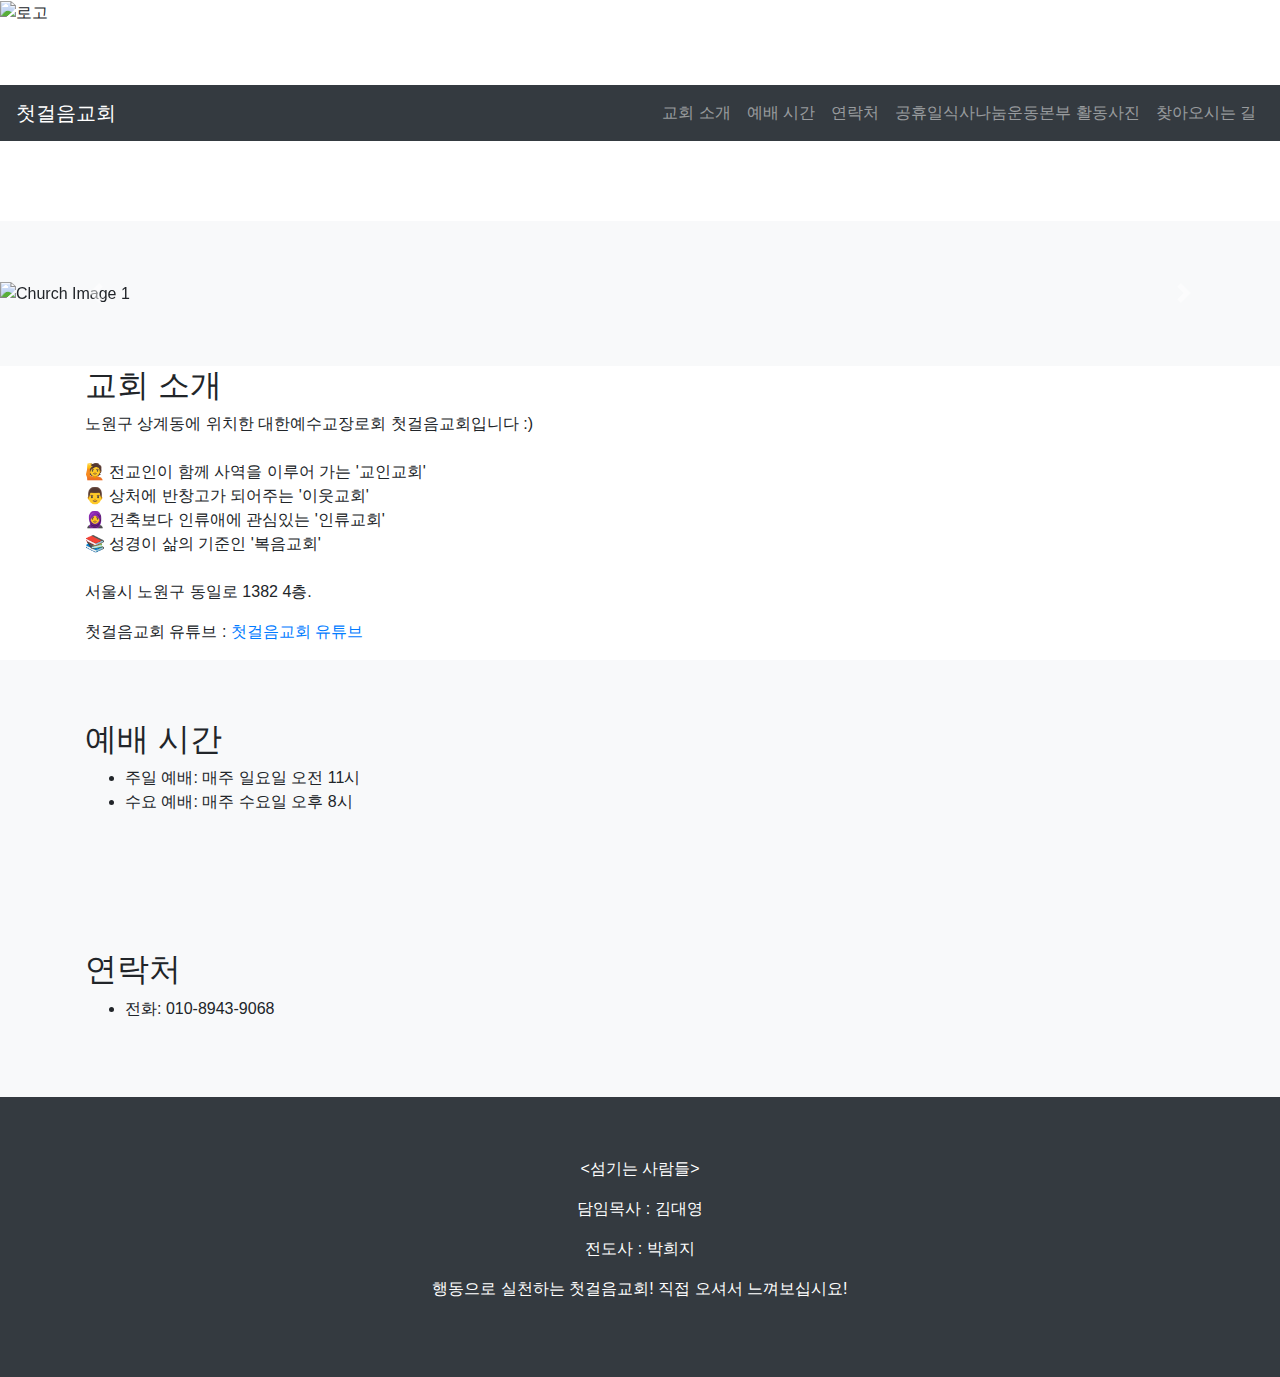
==== 첫걸음교회index.html @ 9ec436d0 "Add files via upload" ====
<!DOCTYPE html>
<html lang="ko">
<head>
    <meta charset="UTF-8">
    <meta http-equiv="X-UA-Compatible" content="IE=edge">
    <meta name="viewport" content="width=device-width, initial-scale=1.0">
    <title>첫걸음교회</title>
    <!-- Bootstrap CSS -->
    <link href="https://stackpath.bootstrapcdn.com/bootstrap/4.5.2/css/bootstrap.min.css" rel="stylesheet">
    <!-- Custom CSS -->
    <link rel="stylesheet" href="styles.css">
		<img src="image.png" alt="로고">
    <style>
        body {
            font-family: 'Arial', sans-serif;
        }
        .navbar {
            margin-bottom: 20px;
        }
        header, section, footer {
            padding: 60px 0;
        }
        section {
            background-color: #f8f9fa;
        }
        footer {
            background-color: #343a40;
            color: #ffffff;
        }
        .carousel-inner img {
            width: 100%;
            height: 100%;
        }
    </style>
</head>
<body>
    <header>
        <nav class="navbar navbar-expand-lg navbar-dark bg-dark">
            <a class="navbar-brand" href="#">첫걸음교회</a>
            <button class="navbar-toggler" type="button" data-toggle="collapse" data-target="#navbarNav" aria-controls="navbarNav" aria-expanded="false" aria-label="Toggle navigation">
                <span class="navbar-toggler-icon"></span>
            </button>
            <div class="collapse navbar-collapse" id="navbarNav">
                <ul class="navbar-nav ml-auto">
                    <li class="nav-item"><a class="nav-link" href="#about">교회 소개</a></li>
                    <li class="nav-item"><a class="nav-link" href="#services">예배 시간</a></li>
                    <li class="nav-item"><a class="nav-link" href="#contact">연락처</a></li>
                    <li class="nav-item"><a class="nav-link" href="http://127.0.0.1:5500/프로젝트/공휴일식사나눔운동본부%20활동사진.html" target="_blank">공휴일식사나눔운동본부 활동사진</a></li>
                    <li class="nav-item"><a class="nav-link" href="#" onclick="openFullscreenWindow('http://127.0.0.1:5500/프로젝트/찾아오시는%20길.html')">찾아오시는 길</a></li>
                </ul>
            </div>
        </nav>
    </header>

    <section id="carousel">
        <div id="churchCarousel" class="carousel slide" data-ride="carousel">
            <div class="carousel-inner">
                <div class="carousel-item active">
                    <img src="image1.jpg" alt="Church Image 1">
                </div>
                <div class="carousel-item">
                    <img src="image2.jpg" alt="Church Image 2">
                </div>
                <div class="carousel-item">
                    <img src="image3.jpg" alt="Church Image 3">
                </div>
            </div>
            <a class="carousel-control-prev" href="#churchCarousel" role="button" data-slide="prev">
                <span class="carousel-control-prev-icon" aria-hidden="true"></span>
                <span class="sr-only">Previous</span>
            </a>
            <a class="carousel-control-next" href="#churchCarousel" role="button" data-slide="next">
                <span class="carousel-control-next-icon" aria-hidden="true"></span>
                <span class="sr-only">Next</span>
            </a>
        </div>
    </section>

   
        <div class="container">
            <h2>교회 소개</h2>
            <p>노원구 상계동에 위치한 대한예수교장로회 첫걸음교회입니다 :)<br><br>
                🙋‍ 전교인이 함께 사역을 이루어 가는 '교인교회'<br>
                👨‍ 상처에 반창고가 되어주는 '이웃교회'<br>
                🧕 건축보다 인류애에 관심있는 '인류교회'<br>
                📚 성경이 삶의 기준인 '복음교회'<br><br>
                서울시 노원구 동일로 1382 4층.</p>
            <p>첫걸음교회 유튜브 : <a href="https://www.youtube.com/channel/UCvZF4uK91Dd6JbCHx6-Sb2Q" target="_blank">첫걸음교회 유튜브</a></p>
				</div>

    <section id="services">
        <div class="container">
            <h2>예배 시간</h2>
            <ul>
                <li>주일 예배: 매주 일요일 오전 11시</li>
                <li>수요 예배: 매주 수요일 오후 8시</li>
            </ul>
        </div>
    </section>

    <section id="contact">
        <div class="container">
            <h2>연락처</h2>
            <ul>
                <li>전화: 010-8943-9068</li>
            </ul>
        </div>
    </section>

    <footer>
        <div class="container text-center">
            <p><섬기는 사람들></p>
            <p>담임목사 : 김대영</p>
            <p>전도사 : 박희지</p>
            <p>행동으로 실천하는 첫걸음교회! 직접 오셔서 느껴보십시요!</p>
        </div>
    </footer>

    <!-- Bootstrap JS, Popper.js, and jQuery -->
    <script src="https://code.jquery.com/jquery-3.5.1.slim.min.js"></script>
    <script src="https://cdn.jsdelivr.net/npm/@popperjs/core@2.5.4/dist/umd/popper.min.js"></script>
    <script src="https://stackpath.bootstrapcdn.com/bootstrap/4.5.2/js/bootstrap.min.js"></script>
    <!-- Custom JS -->
    <script src="scripts.js"></script>
    <script>
        function openFullscreenWindow(url) {
            var newWindow = window.open(url, '_blank', 'fullscreen=yes');
            newWindow.moveTo(0, 0);
            newWindow.resizeTo(screen.width, screen.height);
        }
    </script>
</body>
</html>
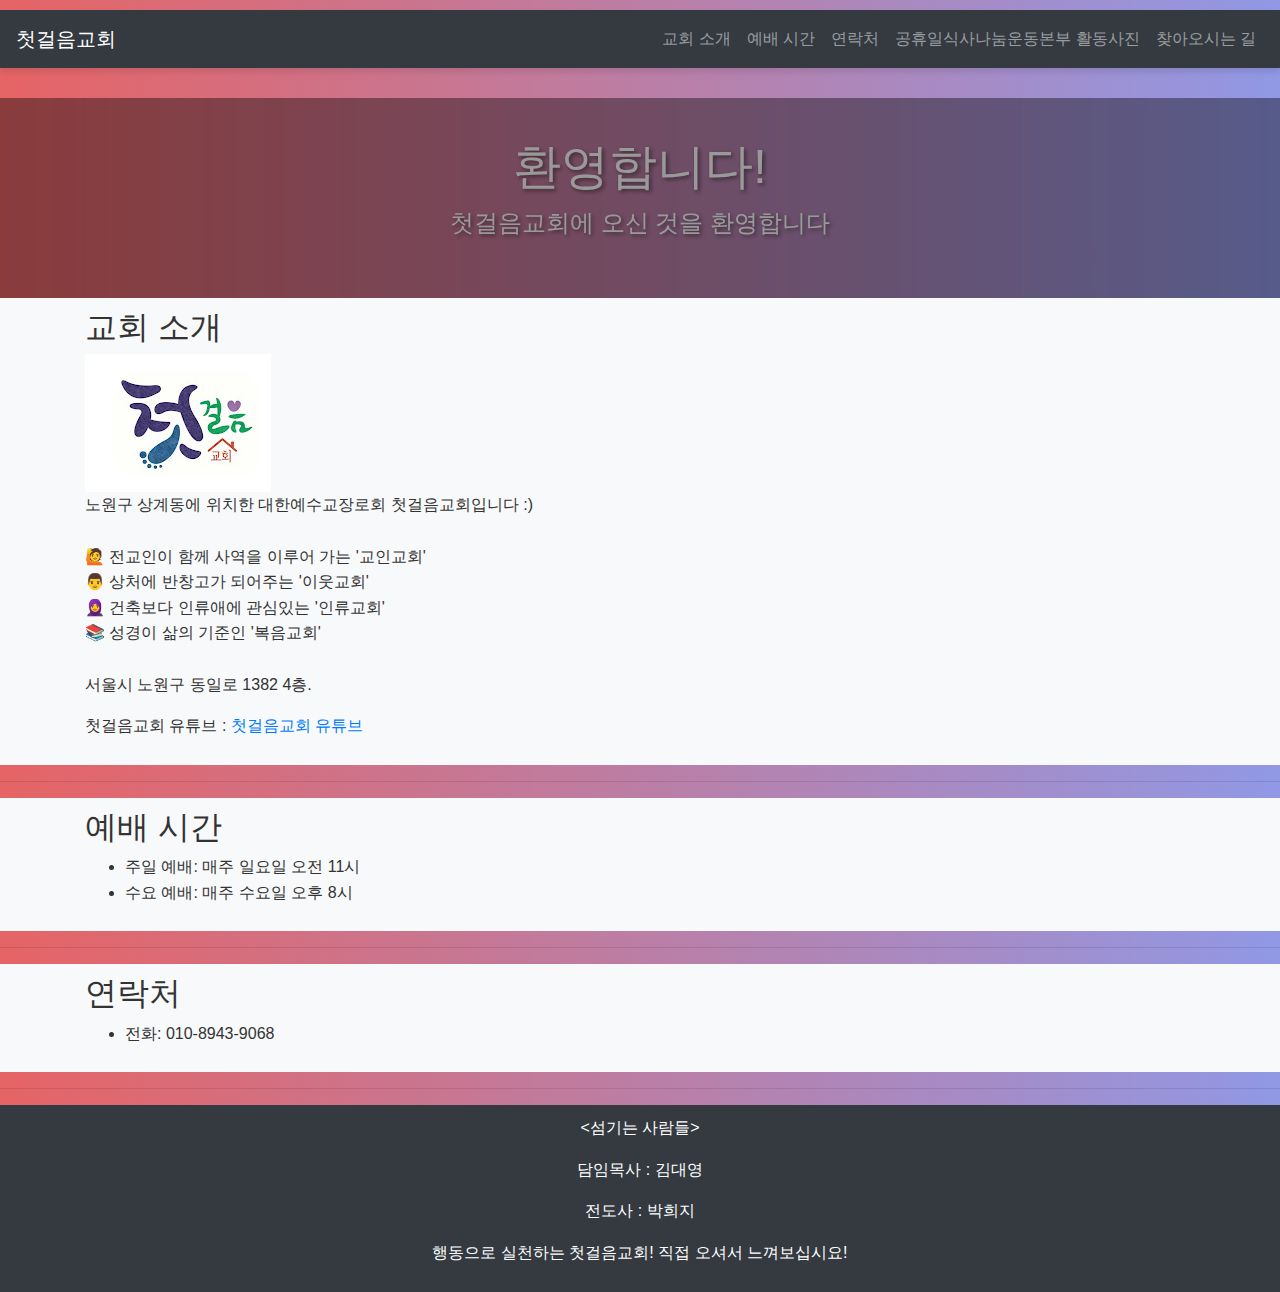
==== commit 866c1ddb: "Add files via upload" ====
--- a/첫걸음교회index.html
+++ b/첫걸음교회index.html
@@ -1,5 +1,5 @@
 <!DOCTYPE html>
-<html lang="ko">
+<html lang="en">
 <head>
     <meta charset="UTF-8">
     <meta http-equiv="X-UA-Compatible" content="IE=edge">
@@ -9,16 +9,16 @@
     <link href="https://stackpath.bootstrapcdn.com/bootstrap/4.5.2/css/bootstrap.min.css" rel="stylesheet">
     <!-- Custom CSS -->
     <link rel="stylesheet" href="styles.css">
-		<img src="image.png" alt="로고">
     <style>
         body {
             font-family: 'Arial', sans-serif;
+            line-height: 1.6;
         }
         .navbar {
             margin-bottom: 20px;
         }
         header, section, footer {
-            padding: 60px 0;
+            padding: 10px 0;
         }
         section {
             background-color: #f8f9fa;
@@ -30,6 +30,21 @@
         .carousel-inner img {
             width: 100%;
             height: 100%;
+        }
+        .hero-section {
+            background: url('hero-image.jpg') no-repeat center center/cover;
+            height: 200px;
+            display: flex;
+            align-items: center;
+            justify-content: center;
+            color: white;
+            text-shadow: 2px 2px 4px rgba(0,0,0,0.5);
+        }
+        .hero-section h1 {
+            font-size: 3rem;
+        }
+        .hero-section p {
+            font-size: 1.5rem;
         }
     </style>
 </head>
@@ -52,33 +67,16 @@
         </nav>
     </header>
 
-    <section id="carousel">
-        <div id="churchCarousel" class="carousel slide" data-ride="carousel">
-            <div class="carousel-inner">
-                <div class="carousel-item active">
-                    <img src="image1.jpg" alt="Church Image 1">
-                </div>
-                <div class="carousel-item">
-                    <img src="image2.jpg" alt="Church Image 2">
-                </div>
-                <div class="carousel-item">
-                    <img src="image3.jpg" alt="Church Image 3">
-                </div>
-            </div>
-            <a class="carousel-control-prev" href="#churchCarousel" role="button" data-slide="prev">
-                <span class="carousel-control-prev-icon" aria-hidden="true"></span>
-                <span class="sr-only">Previous</span>
-            </a>
-            <a class="carousel-control-next" href="#churchCarousel" role="button" data-slide="next">
-                <span class="carousel-control-next-icon" aria-hidden="true"></span>
-                <span class="sr-only">Next</span>
-            </a>
+    <section class="hero-section text-center">
+        <div class="container">
+            <h1>환영합니다!</h1>
+            <p>첫걸음교회에 오신 것을 환영합니다</p>
         </div>
     </section>
-
-   
+    <section id="about">
         <div class="container">
             <h2>교회 소개</h2>
+            <img src="로고.png">
             <p>노원구 상계동에 위치한 대한예수교장로회 첫걸음교회입니다 :)<br><br>
                 🙋‍ 전교인이 함께 사역을 이루어 가는 '교인교회'<br>
                 👨‍ 상처에 반창고가 되어주는 '이웃교회'<br>
@@ -86,8 +84,9 @@
                 📚 성경이 삶의 기준인 '복음교회'<br><br>
                 서울시 노원구 동일로 1382 4층.</p>
             <p>첫걸음교회 유튜브 : <a href="https://www.youtube.com/channel/UCvZF4uK91Dd6JbCHx6-Sb2Q" target="_blank">첫걸음교회 유튜브</a></p>
-				</div>
-
+        </div>
+    </section>
+<hr>
     <section id="services">
         <div class="container">
             <h2>예배 시간</h2>
@@ -97,7 +96,7 @@
             </ul>
         </div>
     </section>
-
+<hr>
     <section id="contact">
         <div class="container">
             <h2>연락처</h2>
@@ -106,7 +105,7 @@
             </ul>
         </div>
     </section>
-
+<hr>
     <footer>
         <div class="container text-center">
             <p><섬기는 사람들></p>
@@ -120,8 +119,6 @@
     <script src="https://code.jquery.com/jquery-3.5.1.slim.min.js"></script>
     <script src="https://cdn.jsdelivr.net/npm/@popperjs/core@2.5.4/dist/umd/popper.min.js"></script>
     <script src="https://stackpath.bootstrapcdn.com/bootstrap/4.5.2/js/bootstrap.min.js"></script>
-    <!-- Custom JS -->
-    <script src="scripts.js"></script>
     <script>
         function openFullscreenWindow(url) {
             var newWindow = window.open(url, '_blank', 'fullscreen=yes');
--- a/styles.css
+++ b/styles.css
@@ -0,0 +1,128 @@
+/* General Styles */
+body {
+  font-family: 'Arial', sans-serif;
+  line-height: 1.6;
+  background: linear-gradient(to right, #e66465, #9198e5);
+  color: #333;
+  margin: 0;
+  padding: 0;
+}
+
+.navbar {
+  margin-bottom: 20px;
+  background: rgba(52, 58, 64, 0.9);
+  box-shadow: 0 4px 6px rgba(0, 0, 0, 0.1);
+}
+
+header, section, footer {
+  padding: 60px 0;
+  transition: background-color 0.3s, color 0.3s;
+}
+
+section {
+  background-color: rgba(248, 249, 250, 0.8);
+  backdrop-filter: blur(5px);
+}
+
+footer {
+  background-color: #343a40;
+  color: #ffffff;
+  text-align: center;
+}
+
+/* Hero Section */
+.hero-section {
+  background: url('hero-image.jpg') no-repeat center center/cover;
+  height: 200px;
+  display: flex;
+  align-items: center;
+  justify-content: center;
+  color: white;
+  text-shadow: 2px 2px 4px rgba(0,0,0,0.5);
+  position: relative;
+}
+
+.hero-section::after {
+  content: '';
+  position: absolute;
+  top: 0;
+  left: 0;
+  width: 100%;
+  height: 100%;
+  background: rgba(0, 0, 0, 0.4);
+}
+
+.hero-section h1 {
+  font-size: 3rem;
+  animation: fadeInDown 1.5s ease-out;
+}
+
+.hero-section p {
+  font-size: 1.5rem;
+  animation: fadeInUp 1.5s ease-out;
+}
+
+/* Animations */
+@keyframes fadeInDown {
+  from {
+    opacity: 0;
+    transform: translateY(-20px);
+  }
+  to {
+    opacity: 1;
+    transform: translateY(0);
+  }
+}
+
+@keyframes fadeInUp {
+  from {
+    opacity: 0;
+    transform: translateY(20px);
+  }
+  to {
+    opacity: 1;
+    transform: translateY(0);
+  }
+}
+
+/* Carousel */
+.carousel-inner img {
+  width: 100%;
+  height: 100%;
+  transition: transform 0.5s ease;
+}
+
+.carousel-inner img:hover {
+  transform: scale(1.05);
+}
+
+/* Buttons */
+button {
+  background: linear-gradient(to right, #ff416c, #ff4b2b);
+  border: none;
+  padding: 10px 20px;
+  color: #fff;
+  border-radius: 50px;
+  transition: background 0.3s, transform 0.3s;
+  box-shadow: 0 4px 6px rgba(0, 0, 0, 0.1);
+}
+
+button:hover {
+  background: linear-gradient(to right, #ff4b2b, #ff416c);
+  transform: translateY(0px);
+}
+
+/* Media Queries */
+@media (max-width: 768px) {
+  .hero-section {
+    height: 300px;
+  }
+
+  .hero-section h1 {
+    font-size: 2.5rem;
+  }
+
+  .hero-section p {
+    font-size: 1.2rem;
+  }
+}